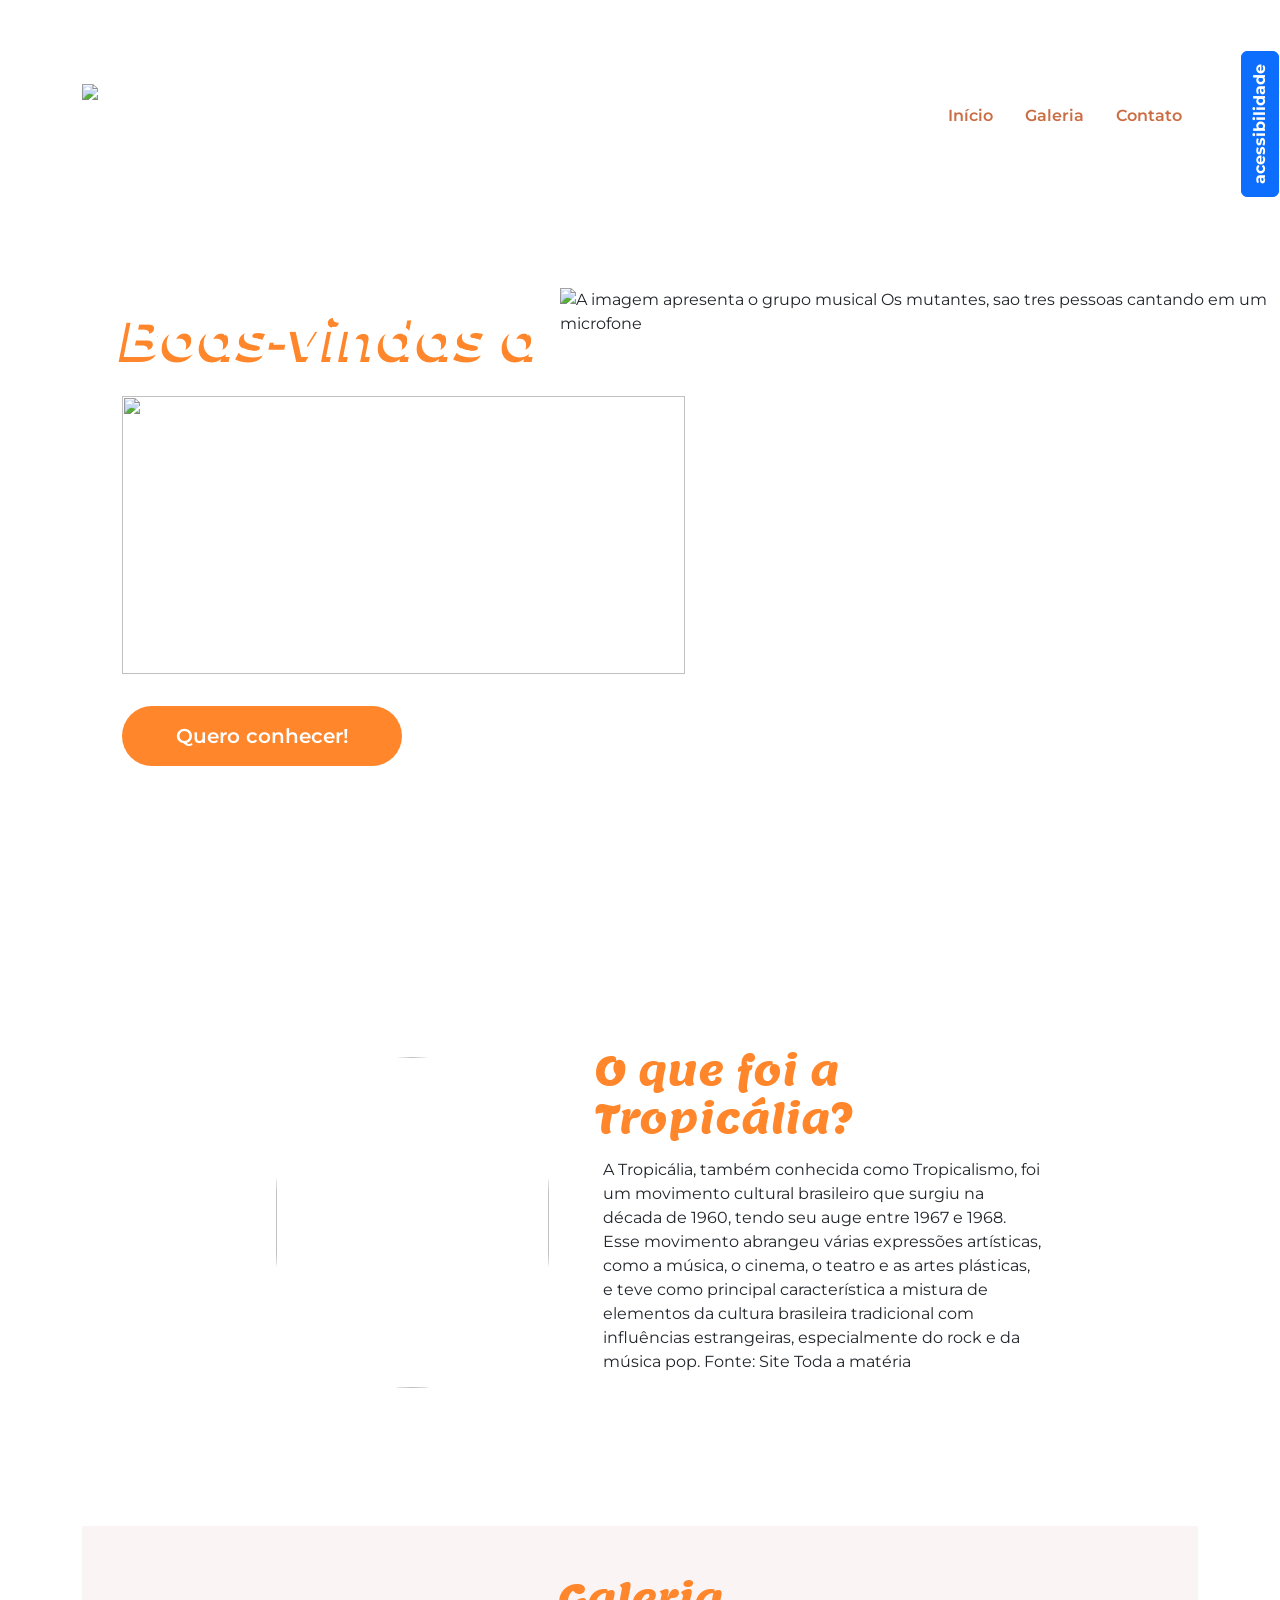
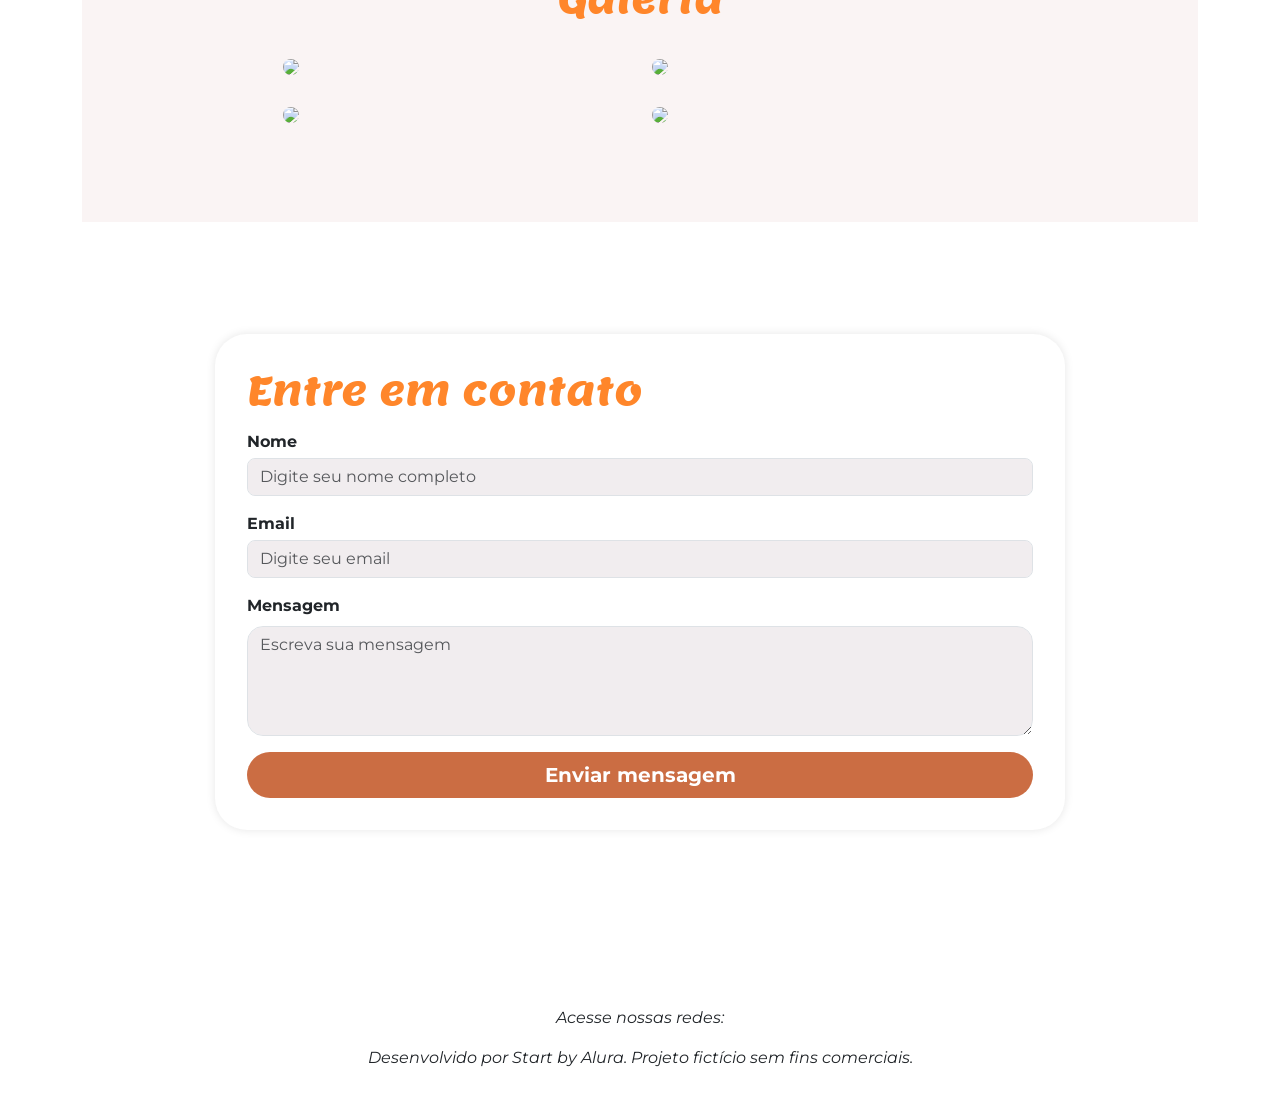
==== index (1).html @ ef350159 "Add files via upload" ====
<!DOCTYPE html>
<html lang="pt-br">

<head>
    <meta charset="UTF-8">
    <meta name="viewport" content="width=device-width, initial-scale=1">
    <link rel="preconnect" href="https://fonts.googleapis.com">
    <title>Tropicália</title>
    <link href="https://cdnjs.cloudflare.com/ajax/libs/bootstrap/5.3.3/css/bootstrap.min.css" rel="stylesheet">
    <link rel="stylesheet" href="https://cdnjs.cloudflare.com/ajax/libs/bootstrap-icons/1.11.3/font/bootstrap-icons.min.css">
    <link rel="stylesheet" href="styles.css">
</head>

<body>
    <header class=" p-5">

        <nav class="container d-flex justify-content-between align-items-center" >
            <img src="img/logo.png" class="nav-img " loading="lazy">
            <ul class="nav mt-5">
                <li class="nav-item"><a class="nav-link" href="#inicio">Início</a></li>
                <li class="nav-item"><a class="nav-link" href="#galeria">Galeria</a></li>
                <li class="nav-item"><a class="nav-link" href="#contato">Contato</a></li>
            </ul>
            <div id="acessibilidade" class="menu-acessibilidade"> 
                <button id="botao-acessibilidade" class="btn btn-primary fw-bold rotacao-botao" aria-expanded="false">acessibilidade</button>
                <div id="opcoes-acessibilidade" class="opcoes-acessibilidade apresenta-lista">
                    <button id="aumentar-fonte" class="btn btn-primary fw-bold" aria-label="Aumentar o tamanho da fonte">A+</button>
                    <button id="diminuir-fonte" class="btn btn-primary fw-bold" aria-label="diminuir o tamanho da fonte">A-</button>
                    <button id="alterna-contraste" class="btn btn-primary fw-bold" aria-label="Alterna o contraste de cores"> <i class="bi bi-shadows"></i></button>         
                </div>
            </div>
        </nav>
       
    </header>


    <main class="container my-5">

        <section id="inicio" class="my-5">
            <div class="inicio-fundo d-flex justify-content-between align-items-center">
                <div class="esquerda-conteudo">
                    <h1 class="display-4 text-white fst-italic fw-bold">Boas-vindas a</h1>
                    <img src="img/logo-2.png" class="mb-3" width="563"
                        height="278" loading="lazy">
                    <a href="#tropicalia"
                        class="btn btn-primary btn-lg botao-inicio fw-semibold">Quero
                        conhecer!</a>
                </div>
                <img src="img/lossy-page1-640px-Os_Mutantes.tif (1).png" alt="A imagem apresenta o grupo musical Os mutantes, sao tres pessoas cantando em um microfone" title="Os mutantes - CC0 Domínio Público / Acervo Arquivo Nacional" class="img-fluid img-inicio">

              </div>
        </section>

        <section id="tropicalia" class="my-5 pt-6 secao-tropicalia" tabindex="0" aria-label="Seção explicativa sobre a tropicália">
            <div class="container d-flex align-items-center ">
                <div class="col-4 d-flex justify-content-center ">
                    <img src="img/image (1).png" class="rounded-pill" width="273" height="331" loading="lazy">
                </div>
                <div class="col-5">
                    <h2>O que foi a Tropicália?</h2>
                    <p class="p-2">A Tropicália, também conhecida como Tropicalismo, foi um movimento cultural
                        brasileiro que surgiu na década de 1960, tendo seu auge entre 1967 e 1968. Esse movimento
                        abrangeu várias expressões artísticas, como a música, o cinema, o teatro e as artes plásticas, e
                        teve como principal característica a mistura de elementos da cultura brasileira tradicional com
                        influências estrangeiras, especialmente do rock e da música pop. Fonte: Site Toda a matéria</p>
                </div>
            </div>
        </section>

        <section id="galeria" tabindex="0" aria-label="Seção de galeria de imagens">
            <h2 class="text-center pt-5">Galeria</h2>
            <div class="container p-3 mt-3 fundo-galeria ">

                <div class="row justify-content-md-center">
                    <div class="col-md-4">
                        <img src="img/lossy-page1-640px-Jorge_Ben_e_o_Trio_Mocotó_no_Teatro_da_Lagoa,_1971.tif.jpg"
                            class="img-fluid rounded-5" loading="lazy">
                    </div>
                    <div class="col-md-4">
                        <img src="img/lossy-page1-640px-Os_Mutantes_2.tif.jpg" class="img-fluid rounded-5"
                            loading="lazy">
                    </div>
                </div>
                <div class="row mt-4  justify-content-md-center">
                    <div class="col-md-4">
                        <img src="img/lossy-page1-640px-Gilberto_Gil_nos_anos_1960.tif.jpg" class="img-fluid rounded-5" loading="lazy">
                    </div>
                    <div class="col-md-4">
                        <img src="img/lossy-page1-640px-Caetano_Veloso_no_III_Festival_da_Música_Popular.tif.jpg"
                            class="img-fluid rounded-5" loading="lazy">
                    </div>
                </div>
             </div>
        </section>

        <section id="contato">
            <div class="container p-5 d-flex justify-content-center">
                <div class="col-md-8 col-lg-10 rounded-5 formulario"> <!-- Caixa do formulário com 60% de largura -->
                    <h2 class="mb-3">Entre em contato</h2>
                    <form>
                        <div class="form-group mb-3">
                            <label for="nome">Nome</label>
                            <input type="text" id="nome" name="nome" class="form-control rounded-3 mt-1"
                                placeholder="Digite seu nome completo">
                        </div>
                        <div class="form-group mb-3">
                            <label for="email">Email</label>
                            <input type="email" id="email" name="email" class="form-control rounded-3 mt-1"
                                placeholder="Digite seu email">
                        </div>
                        <div class="form-group mb-3">
                            <label for="mensagem">Mensagem</label>
                            <textarea id="mensagem" name="mensagem" class="form-control rounded-4 mt-2" rows="4"
                                placeholder="Escreva sua mensagem"></textarea>
                        </div>
                        <div class="d-grid gap-2">
                            <button type="submit" class="btn btn-primary btn-lg rounded-pill">Enviar
                                mensagem</button>
                        </div>
                    </form>
                </div>
            </div>
        </section>
    </main>
    <footer class="text-center p-3 fst-italic">
        <p>Acesse nossas redes:</p>
        <i class="bi bi-whatsapp"></i>
        <i class="bi bi-instagram"></i>
        <i class="bi bi-tiktok"></i>
        <p class="mt-3">Desenvolvido por Start by Alura. Projeto fictício sem fins comerciais.</p>
    </footer>
    <script src="https://cdnjs.cloudflare.com/ajax/libs/scrollReveal.js/4.0.9/scrollreveal.js"></script>
    <script src="script.js"></script>
  
</body>

</html>
---- styles.css ----
@import url('https://fonts.googleapis.com/css2?family=Montserrat:ital,wght@0,100..900;1,100..900&display=swap');
@import url('https://fonts.googleapis.com/css2?family=Lemon&display=swap');

:root {
    --laranja-claro: #FF862A;
    --alto-contraste-fundo: #000000;
    --alto-contraste-texto: #ffffff;
    --alto-contraste-link: #ffd700;
}

body {
    font-size: 1rem;
    font-family: 'Montserrat';
}

header {
    background-color: #ffffff;
}


section {
    padding-bottom: 5rem;
}


.nav-link {
    color: #CB6D43;
    font-weight: 600;
}

.inicio-fundo {
    /* aula 3 */
    background-image: url('img/4965007.jpg');
    /* Substitua pelo caminho da sua imagem */
    background-size: cover;
    background-position: right;
    border-radius: 80px;
    width: 100%;
    height: 606px;
    padding: 40px;
    margin: 0 auto;
}

/* posicionamento para a imagem à direita */
.img-inicio {
    position: absolute;
    right: 0;
    top: 18rem;
    width: 45rem;
    height: auto;
}


.esquerda-conteudo {
    display: flex;
    flex-direction: column;
    align-items: flex-start;
    gap: 1rem;
}


.botao-inicio {
    background-color: var(--laranja-claro);
    border-radius: 30px;
    border: none;
    width: 14em;
    height: 3em;
    align-content: center;

}

.display-4 {
    text-shadow: -5px 5px var(--laranja-claro);
}


#tropicalia {
    position: relative;
    padding-top: 5rem;
    margin-top: 3rem;
    margin-bottom: 3rem;
    background: url('img/flor.png') top right no-repeat,
        url('img/flor-esquerda.png') bottom left no-repeat;
    background-size: 180px 180px;
    /* Ajuste o tamanho conforme necessário */
}

#tropicalia .container {
    display: flex;
    align-items: center;
    justify-content: center;
    position: relative;
    z-index: 1;
    /* Garante que o conteúdo fica acima das imagens do background */
}


h2 {
    font-family: 'Lemon', serif;
    font-size: 2.5em;
    font-style: normal;
    color: var(--laranja-claro);
}

#galeria {
    background-color: #FAF4F4;

}

.fundo-galeria {
    background: url('img/flor-bottom-direita.png') bottom right no-repeat;
    background-size: 180px 180px;
}

#contato {
    background-image: url('img/4965007.jpg');
    background-size: cover;
    padding: 4rem 0;
    /* Espaçamento interno para a seção de contato */

}

.formulario {
    background-color: #ffffff;
    padding: 2rem;
    /* Espaçamento interno dentro do formulário */
    border-radius: 10px;
    /* Borda arredondada para o formulário */
    box-shadow: 0 0 10px rgba(0, 0, 0, 0.1);
    /* Sombra suave para destacar o formulário */
    font-weight: bold;
}

.formulario button {
    background-color: #CB6D43;
    border: none;
    font-weight: bold;
}

.form-control {
    background-color: #F1EDEF;
}
.menu-acessibilidade{
    position: fixed;
    top:2rem;
    right:20px;
    z-index: 1000;
}

.rotacao-botao{
    transform: rotate(-90deg);
    transform-origin: right center;
}

.opcoes-acessibilidade{
    margin-top:10px;
    display: flex;
    flex-direction: column;
}

.opcoes-acessibilidade button{
    margin-bottom: 5px;
}
.apresenta-lista{
    display: none;
}

.alto-contraste{
    background-color: var(--alto-contraste-fundo);
    color: var(--alto-contraste-texto);
}

.alto-contraste header,
.alto-contraste footer,
.alto-contraste .formulario{
    background-color: var(--alto-contraste-fundo);
    color: var(--alto-contraste-texto);
}

.alto-contraste .nav-link{
    color: var(--alto-contraste-link);
}

.alto-contraste .botao-inicio,
.alto-contraste .formulario button,
.alto-contraste .btn-primary{
    background-color: var(--alto-contraste-link);
    color: var(--alto-contraste-fundo)
}

.alto-contraste #tropicalia {
    background: none;
}

.alto-contraste #galeria {
    background-color: var(--alto-contraste-fundo);
}
.alto-contraste .fundo-galeria {
    background: none;
}
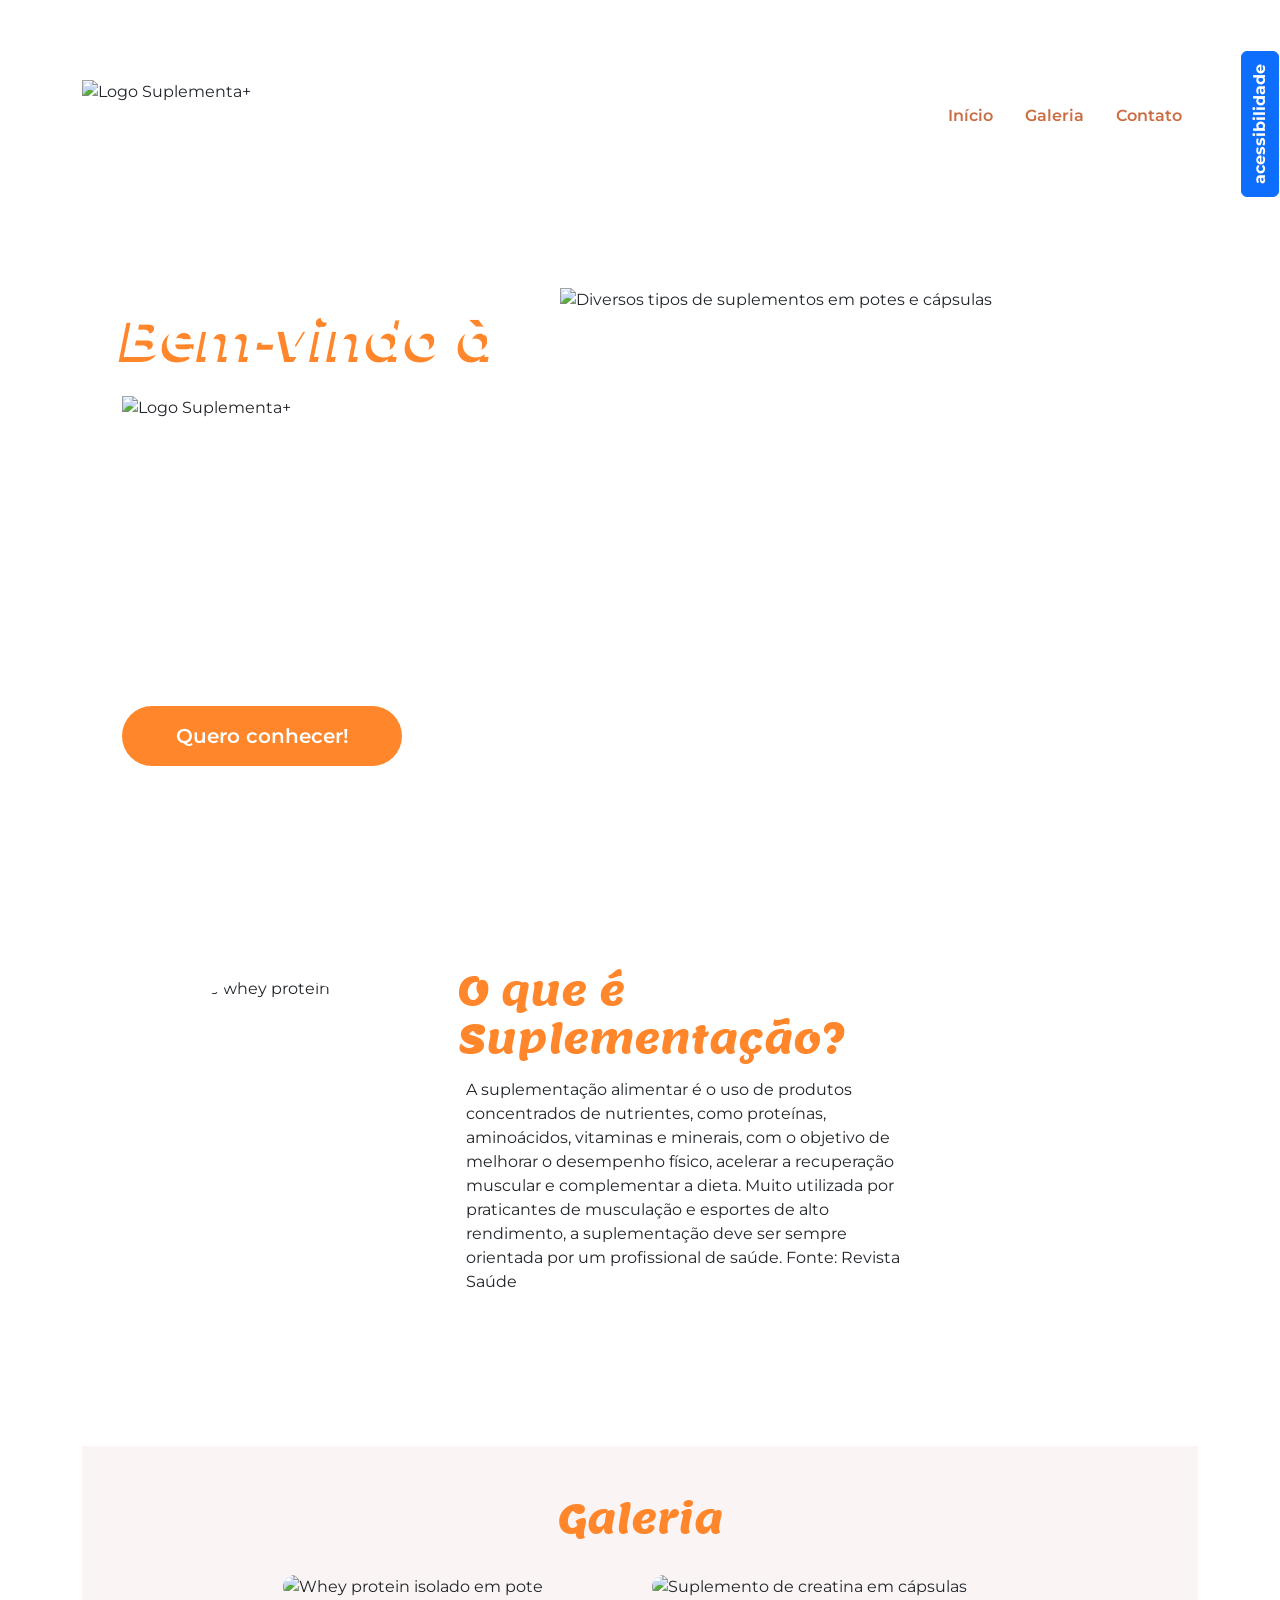
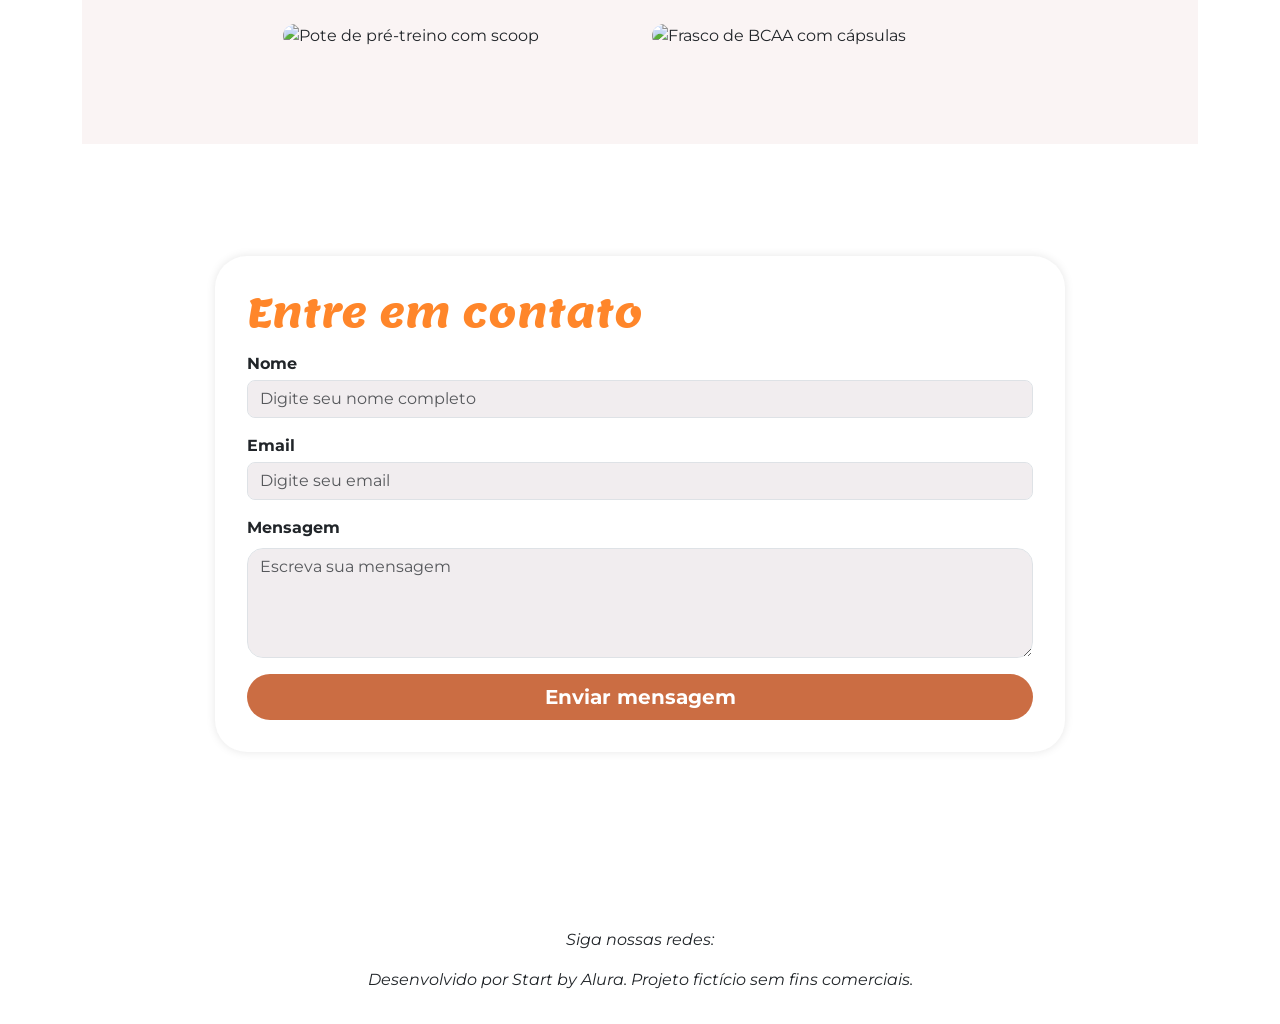
==== commit 4964f42f: "Update index (1).html" ====
--- a/index (1).html
+++ b/index (1).html
@@ -5,133 +5,114 @@
     <meta charset="UTF-8">
     <meta name="viewport" content="width=device-width, initial-scale=1">
     <link rel="preconnect" href="https://fonts.googleapis.com">
-    <title>Tropicália</title>
+    <title>Suplementa+</title>
     <link href="https://cdnjs.cloudflare.com/ajax/libs/bootstrap/5.3.3/css/bootstrap.min.css" rel="stylesheet">
     <link rel="stylesheet" href="https://cdnjs.cloudflare.com/ajax/libs/bootstrap-icons/1.11.3/font/bootstrap-icons.min.css">
     <link rel="stylesheet" href="styles.css">
 </head>
 
 <body>
-    <header class=" p-5">
-
-        <nav class="container d-flex justify-content-between align-items-center" >
-            <img src="img/logo.png" class="nav-img " loading="lazy">
+    <header class="p-5">
+        <nav class="container d-flex justify-content-between align-items-center">
+            <img src="img/logo-suplementa.png" class="nav-img" loading="lazy" alt="Logo Suplementa+">
             <ul class="nav mt-5">
                 <li class="nav-item"><a class="nav-link" href="#inicio">Início</a></li>
                 <li class="nav-item"><a class="nav-link" href="#galeria">Galeria</a></li>
                 <li class="nav-item"><a class="nav-link" href="#contato">Contato</a></li>
             </ul>
-            <div id="acessibilidade" class="menu-acessibilidade"> 
+            <div id="acessibilidade" class="menu-acessibilidade">
                 <button id="botao-acessibilidade" class="btn btn-primary fw-bold rotacao-botao" aria-expanded="false">acessibilidade</button>
                 <div id="opcoes-acessibilidade" class="opcoes-acessibilidade apresenta-lista">
                     <button id="aumentar-fonte" class="btn btn-primary fw-bold" aria-label="Aumentar o tamanho da fonte">A+</button>
-                    <button id="diminuir-fonte" class="btn btn-primary fw-bold" aria-label="diminuir o tamanho da fonte">A-</button>
-                    <button id="alterna-contraste" class="btn btn-primary fw-bold" aria-label="Alterna o contraste de cores"> <i class="bi bi-shadows"></i></button>         
+                    <button id="diminuir-fonte" class="btn btn-primary fw-bold" aria-label="Diminuir o tamanho da fonte">A-</button>
+                    <button id="alterna-contraste" class="btn btn-primary fw-bold" aria-label="Alterna o contraste de cores"> <i class="bi bi-shadows"></i></button>
                 </div>
             </div>
         </nav>
-       
     </header>
 
-
     <main class="container my-5">
-
         <section id="inicio" class="my-5">
             <div class="inicio-fundo d-flex justify-content-between align-items-center">
                 <div class="esquerda-conteudo">
-                    <h1 class="display-4 text-white fst-italic fw-bold">Boas-vindas a</h1>
-                    <img src="img/logo-2.png" class="mb-3" width="563"
-                        height="278" loading="lazy">
-                    <a href="#tropicalia"
-                        class="btn btn-primary btn-lg botao-inicio fw-semibold">Quero
-                        conhecer!</a>
+                    <h1 class="display-4 text-white fst-italic fw-bold">Bem-vindo à</h1>
+                    <img src="img/logo-suplementa2.png" class="mb-3" width="563" height="278" loading="lazy" alt="Logo Suplementa+">
+                    <a href="#suplementacao" class="btn btn-primary btn-lg botao-inicio fw-semibold">Quero conhecer!</a>
                 </div>
-                <img src="img/lossy-page1-640px-Os_Mutantes.tif (1).png" alt="A imagem apresenta o grupo musical Os mutantes, sao tres pessoas cantando em um microfone" title="Os mutantes - CC0 Domínio Público / Acervo Arquivo Nacional" class="img-fluid img-inicio">
-
-              </div>
+                <img src="img/suplementos-banner.png" alt="Diversos tipos de suplementos em potes e cápsulas" class="img-fluid img-inicio">
+            </div>
         </section>
 
-        <section id="tropicalia" class="my-5 pt-6 secao-tropicalia" tabindex="0" aria-label="Seção explicativa sobre a tropicália">
-            <div class="container d-flex align-items-center ">
-                <div class="col-4 d-flex justify-content-center ">
-                    <img src="img/image (1).png" class="rounded-pill" width="273" height="331" loading="lazy">
+        <section id="suplementacao" class="my-5 pt-6 secao-tropicalia" tabindex="0" aria-label="Seção explicativa sobre suplementação">
+            <div class="container d-flex align-items-center">
+                <div class="col-4 d-flex justify-content-center">
+                    <img src="img/whey-pote.png" class="rounded-pill" width="273" height="331" loading="lazy" alt="Pote de whey protein">
                 </div>
                 <div class="col-5">
-                    <h2>O que foi a Tropicália?</h2>
-                    <p class="p-2">A Tropicália, também conhecida como Tropicalismo, foi um movimento cultural
-                        brasileiro que surgiu na década de 1960, tendo seu auge entre 1967 e 1968. Esse movimento
-                        abrangeu várias expressões artísticas, como a música, o cinema, o teatro e as artes plásticas, e
-                        teve como principal característica a mistura de elementos da cultura brasileira tradicional com
-                        influências estrangeiras, especialmente do rock e da música pop. Fonte: Site Toda a matéria</p>
+                    <h2>O que é Suplementação?</h2>
+                    <p class="p-2">A suplementação alimentar é o uso de produtos concentrados de nutrientes, como proteínas, aminoácidos, vitaminas e minerais, com o objetivo de melhorar o desempenho físico, acelerar a recuperação muscular e complementar a dieta. Muito utilizada por praticantes de musculação e esportes de alto rendimento, a suplementação deve ser sempre orientada por um profissional de saúde. Fonte: Revista Saúde</p>
                 </div>
             </div>
         </section>
 
         <section id="galeria" tabindex="0" aria-label="Seção de galeria de imagens">
             <h2 class="text-center pt-5">Galeria</h2>
-            <div class="container p-3 mt-3 fundo-galeria ">
-
+            <div class="container p-3 mt-3 fundo-galeria">
                 <div class="row justify-content-md-center">
                     <div class="col-md-4">
-                        <img src="img/lossy-page1-640px-Jorge_Ben_e_o_Trio_Mocotó_no_Teatro_da_Lagoa,_1971.tif.jpg"
-                            class="img-fluid rounded-5" loading="lazy">
+                        <img src="img/whey.jpg" class="img-fluid rounded-5" loading="lazy" alt="Whey protein isolado em pote">
                     </div>
                     <div class="col-md-4">
-                        <img src="img/lossy-page1-640px-Os_Mutantes_2.tif.jpg" class="img-fluid rounded-5"
-                            loading="lazy">
+                        <img src="img/creatina.jpg" class="img-fluid rounded-5" loading="lazy" alt="Suplemento de creatina em cápsulas">
                     </div>
                 </div>
-                <div class="row mt-4  justify-content-md-center">
+                <div class="row mt-4 justify-content-md-center">
                     <div class="col-md-4">
-                        <img src="img/lossy-page1-640px-Gilberto_Gil_nos_anos_1960.tif.jpg" class="img-fluid rounded-5" loading="lazy">
+                        <img src="img/pre-treino.jpg" class="img-fluid rounded-5" loading="lazy" alt="Pote de pré-treino com scoop">
                     </div>
                     <div class="col-md-4">
-                        <img src="img/lossy-page1-640px-Caetano_Veloso_no_III_Festival_da_Música_Popular.tif.jpg"
-                            class="img-fluid rounded-5" loading="lazy">
+                        <img src="img/bcaa.jpg" class="img-fluid rounded-5" loading="lazy" alt="Frasco de BCAA com cápsulas">
                     </div>
                 </div>
-             </div>
+            </div>
         </section>
 
         <section id="contato">
             <div class="container p-5 d-flex justify-content-center">
-                <div class="col-md-8 col-lg-10 rounded-5 formulario"> <!-- Caixa do formulário com 60% de largura -->
+                <div class="col-md-8 col-lg-10 rounded-5 formulario">
                     <h2 class="mb-3">Entre em contato</h2>
                     <form>
                         <div class="form-group mb-3">
                             <label for="nome">Nome</label>
-                            <input type="text" id="nome" name="nome" class="form-control rounded-3 mt-1"
-                                placeholder="Digite seu nome completo">
+                            <input type="text" id="nome" name="nome" class="form-control rounded-3 mt-1" placeholder="Digite seu nome completo">
                         </div>
                         <div class="form-group mb-3">
                             <label for="email">Email</label>
-                            <input type="email" id="email" name="email" class="form-control rounded-3 mt-1"
-                                placeholder="Digite seu email">
+                            <input type="email" id="email" name="email" class="form-control rounded-3 mt-1" placeholder="Digite seu email">
                         </div>
                         <div class="form-group mb-3">
                             <label for="mensagem">Mensagem</label>
-                            <textarea id="mensagem" name="mensagem" class="form-control rounded-4 mt-2" rows="4"
-                                placeholder="Escreva sua mensagem"></textarea>
+                            <textarea id="mensagem" name="mensagem" class="form-control rounded-4 mt-2" rows="4" placeholder="Escreva sua mensagem"></textarea>
                         </div>
                         <div class="d-grid gap-2">
-                            <button type="submit" class="btn btn-primary btn-lg rounded-pill">Enviar
-                                mensagem</button>
+                            <button type="submit" class="btn btn-primary btn-lg rounded-pill">Enviar mensagem</button>
                         </div>
                     </form>
                 </div>
             </div>
         </section>
     </main>
+
     <footer class="text-center p-3 fst-italic">
-        <p>Acesse nossas redes:</p>
+        <p>Siga nossas redes:</p>
         <i class="bi bi-whatsapp"></i>
         <i class="bi bi-instagram"></i>
         <i class="bi bi-tiktok"></i>
         <p class="mt-3">Desenvolvido por Start by Alura. Projeto fictício sem fins comerciais.</p>
     </footer>
+
     <script src="https://cdnjs.cloudflare.com/ajax/libs/scrollReveal.js/4.0.9/scrollreveal.js"></script>
     <script src="script.js"></script>
-  
+
 </body>
-
-</html>+</html>
